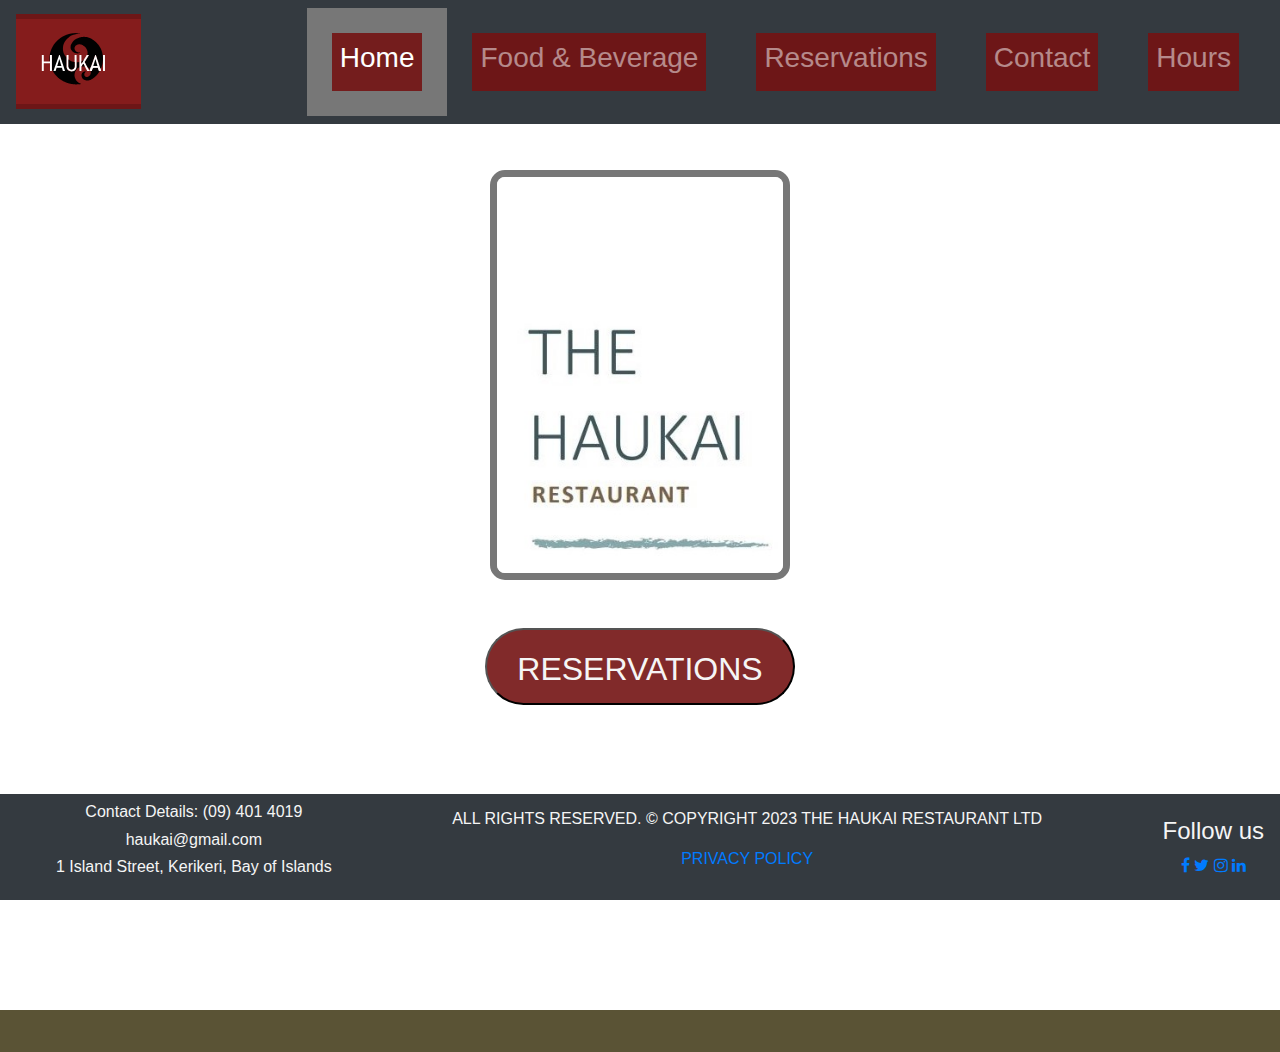
==== index.html @ 289812c7 "adding comments" ====
<!DOCTYPE html>
<html lang="en">

<head>
    <title>Homepage</title>
    <meta charset="utf-8">
    <meta name="viewport" content="width=device-width, initial-scale=1.0">

    <link rel="stylesheet" href="https://cdn.jsdelivr.net/npm/bootstrap@4.6.2/dist/css/bootstrap.min.css">
    <script src="https://cdn.jsdelivr.net/npm/jquery@3.7.1/dist/jquery.slim.min.js"></script>
    <script src="https://cdn.jsdelivr.net/npm/popper.js@1.16.1/dist/umd/popper.min.js"></script>
    <script src="https://cdn.jsdelivr.net/npm/bootstrap@4.6.2/dist/js/bootstrap.bundle.min.js"></script>
    <link rel="stylesheet" href="https://cdnjs.cloudflare.com/ajax/libs/font-awesome/4.7.0/css/font-awesome.min.css">
    <link rel="stylesheet" href="css/my-css.css">
</head>

<body>
    <!--  Header that is viewed across all pages of the website  -->
    <header class="header">
        <!--  Navigational content  -->
        <div class="flex-container">
            <!--  A horizontal navigation bar that is replaced by a hamburger menu for mobile devices  -->
            <nav class="navbar navbar-expand-sm bg-dark navbar-dark fixed-top">
                <a id="logo" href="index.html" class="navbar-brand"><img src="images/logo.svg" height="85" width="125" alt="Haukai Logo"></a>
                <button class="navbar-toggler" type="button" data-toggle="collapse" data-target="#collapsibleNavbar">  <!--*-->
                    <span class="navbar-toggler-icon"></span>
                </button>
                <div class="collapse navbar-collapse" id="collapsibleNavbar">
                    <!-- Navigational List  -->
                    <ul class="navbar-nav">
                        <li class="active">
                            <a class="nav-link" href="index.html">
                                <h3>Home</h3>
                            </a>
                        </li>
                        <li class="nav-item">
                            <a class="nav-link" href="food&bev.html">
                                <h3>Food & Beverage</h3>
                            </a>
                        </li>
                        <li class="nav-item">
                            <a class="nav-link" href="reservations.html">
                                <h3>Reservations</h3>
                            </a>
                        </li>
                        <li class="nav-item">
                            <a class="nav-link" href="contact.html">
                                <h3>Contact</h3>
                            </a>
                        </li>
                        <li class="nav-item">
                            <a class="nav-link" href="hours.html">
                                <h3>Hours</h3>
                            </a>
                        </li>
                    </ul>
                </div>
            </nav>
        </div>
    </header>

    <!--  Main content for the Title Page  -->
    <main class="title-page">

        <div class="company-name">
            <img src="images/Haukai.jpg" alt="Haukai Restaurant">
        </div>
        <br><br>
        <!--  Reservation button which links to reservation page  -->
        <button class="cta_button" type="button" onclick="location.href='reservations.html'">RESERVATIONS</button>
            

    </main>

    <!--  Footer that is viewed across all pages of the website  -->
    <footer class="footer">
        <div class="flex-container">
            <!--  A horizontal navigation bar that is responsive for mobile devices  -->
            <nav class="navbar navbar-expand-sm fixed-bottom bg-dark navbar-dark">

                <div class="footer-col">
                    <!-- Contact section of the footer  -->
                    <ul id="contact-details">
                        <li>
                            <h6>Contact Details: (09) 401 4019</h6>
                        </li>
                        <li>
                            <h6>haukai@gmail.com</h6>
                        </li>
                        <li>
                            <h6>1 Island Street, Kerikeri, Bay of Islands</h6>
                        </li>
                    </ul>
                </div>
                <div class="footer-col">
                    <!--  Copyright section of the footer  -->
                    <div id="copyright">
                        <p>ALL RIGHTS RESERVED. &copy; COPYRIGHT 2023 THE HAUKAI RESTAURANT LTD</p>
                        <a href="privacy.pdf">
                            <p title="Click to see the privacy policy">PRIVACY POLICY</p>
                        </a>
                    </div>
                </div>
                <div class="footer-col">
                    <!--  Social media section of the footer  -->
                    <div id="social-media">
                        <h4>Follow us</h4>
                        <div class="social-links"></div>
                        <a href="#"><i class="fa fa-facebook" aria-hidden="true"></i></a>
                        <a href="#"><i class="fa fa-twitter" aria-hidden="true"></i></a>
                        <a href="#"><i class="fa fa-instagram" aria-hidden="true"></i></a>
                        <a href="#"><i class="fa fa-linkedin" aria-hidden="true"></i></a>
                    </div>
                </div>

            </nav>

        </div>
    </footer>


</body>

</html>
---- css/my-css.css ----
* {
    box-sizing: border-box;
}

/*  Header Logo  */
#logo {
    a:hover{
    padding:none;
    color:transparent;
   }
}

/* Link status*/
header a:link{
    color: black;
    background-color: rgba(115, 19, 19, 0.9);
    
}

/*  active Link  */
.active {
    background-color:#777;
}

/* body element across all pages  */
body {
    font-family: 'Trebuchet MS', 'Lucida Sans Unicode', 'Lucida Grande', 'Lucida Sans', Arial, sans-serif;
}

/*  header element across all pages  */
header {
    width: 100%;

}

/*  Collapsible Navigation Bar  */
#collapsibleNavbar {
    justify-content: right;

}

/*  Header list  */
header li {
    padding: 25px;
    
}

/*  header image  */
header img {
    padding-top: 0;
    border: none;
}

/*  main element  */
main {
    width: auto;
    height: 900px;
    padding-top: 10px;
    margin-top: 80px;
}

/*  home page  */
.title-page {
    background-image: url("/BIT607-Haukai/images/background.jpg");
    max-width: 100%;
    background-size: cover;
    background-repeat: no-repeat;
}

/*  company name image  */
.company-name {
    display: flex;
    height: 460px;
    width: 320px;
    justify-content: center;
    padding-top: 50px;
    margin-left: auto;
    margin-right: auto;

    img {
        border: 7px solid #777;
        border-radius: 15px;
    }
}

/*  call to action button  */
.cta_button {
    display: flex;
    padding: 15px 30px 10px 30px;
    border-radius: 50px;
    text-decoration: none;
    justify-content: center;
    align-items: center;
    margin: auto;
    background-color: rgba(115, 19, 19, 0.9);
    color: whitesmoke;
    font-size: 2em;
}

/*  footer  */
footer {
    width: 100%;
    flex-wrap: wrap;
    background-color: rgb(90, 83, 53);
    padding: 5px 7px 5px 7px;
    color: whitesmoke;
    padding-top:7px;
    
}

/*  navigation bar  */
.navbar {
    width: 100%;  
    justify-content: space-between;
    text-align: center;
}

/*  contact details  */
#contact-details {
    list-style-type: none;
}

/*  food & beverage page  */
.food-beverage {
    margin-top: 80px;
    margin-bottom: 50px;
    overflow: scroll;
    background-image: url("/BIT607-Haukai/images/kawakawa_bw.jpg");
    background-size: cover;
    background-repeat: no-repeat;
    h1 {
        background-color: #777;
    }
}

/*  images  */
div.image{
    width: 15%;
    float: left;
}

/*  items  */
div.item{
    width: 85%;
    overflow:auto;
}

/*  amount  */
div.amount{
    width:15%;
    float: right;
}

img {
    border: #777 solid 1px;
}

/* menu tab content  */
.tab-content {
    max-width: 100%; 
    margin-left: 1%;
    margin-right: 1%;
    h2 {
        color: rgb(97, 11, 11);
    }

}

/*  menu tabs  */
#myTab {
    margin-top: 28px;
    background-color: #c5c4c4;
    font-size: x-large;
    a:link {
        color: rgb(97, 11, 11);
    }
    a:hover {
        background-color:#929ec9;
    }
}

/*  beverage titles  */
#beverages h3 {
    color: rgb(97, 11, 11);

}

/*  contact details list  */
ul#contact_details {
    list-style-type: none;
}

/*  reservations layout  */
.reservations {
    display: flex;
    flex-wrap: wrap;
    flex-direction: row;
    background-color: rgb(90, 83, 53);
    margin-top: 80px;
}

/*  contact page  */
.contact-page {
    background-image: url("/BIT607-Haukai/images/weaving.jpg");
    background-size: cover;
    background-repeat: no-repeat;
    margin-bottom: 40px;
}

/*  container layout  */
.container {
    display: flex;
    flex-wrap: wrap;
    flex-direction: row;
    margin-top: 90px;
    padding: 30px;
    background-color: #ebeff1;
    border: #777 solid 3px;
}

/*  contact page container  */
#contact-container {
    background-color: #7e7805;
}

/* hours page layout  */
.hours-page{
    background-color: rgba(105, 123, 130, 0.67);
    margin-bottom: 20px;
}

/*  flex-container  */
.flex-container {
    display: flex;
    flex-wrap: wrap;
    flex-direction: row;
    margin-top: 30px;
}

/*  hours layout  */
.hours {
    display: flex;
    flex-direction: column;
    background-color: #f5f5f5;
    padding: 10px;
    border:#777 solid 2px;
    border-radius: 5px;
}

/* picture */
.picture {
    margin-left: auto;
    margin-right: auto;
}

/*  waiata embedded video  */
.waiata {
    padding-left: 45px;
}

/*  google form  */
.google-form {
    margin-bottom: 200px;
    overflow: scroll;
    max-width: 650;
}

/*  google map  */
#google-map {
    max-width: 100%;
}

/*  responsive layout  */
@media screen and (max-width:600px) {
    h1 {
        font-size: 1.2em;
    }

    h2 {
        font-size: 1.5em;
    }

    h3,
    h4,
    h5,
    h6 {
        font-size: 1em;
    }
}

@media (max-width: 600px) {
    .flex-container {
        flex-direction: column;
        flex-wrap: wrap;
    }
}

@media screen and (max-width:600px) {
    .column {
        width: 100%;
    }
}

@media only screen and (max-width:600px) {
    #copyright {
        display: none;
    }

    .reservations .company-name {
        display: none;
    }

    .reservations .picture {
        display: none;
    }

    .hours-page .company-name {
        display: none;
    }

    .contact-page .company-name {
        display: none;
    }

    .responsiveCal {
        position: relative;
        padding-bottom: 75%;
        height: 0;
        overflow: hidden;
    
    }

    .responsiveCal iframe {
        position: absolute; 
        top: 0; 
        left: 0; 
        width: 100%; 
        height: 100%;
    }
}
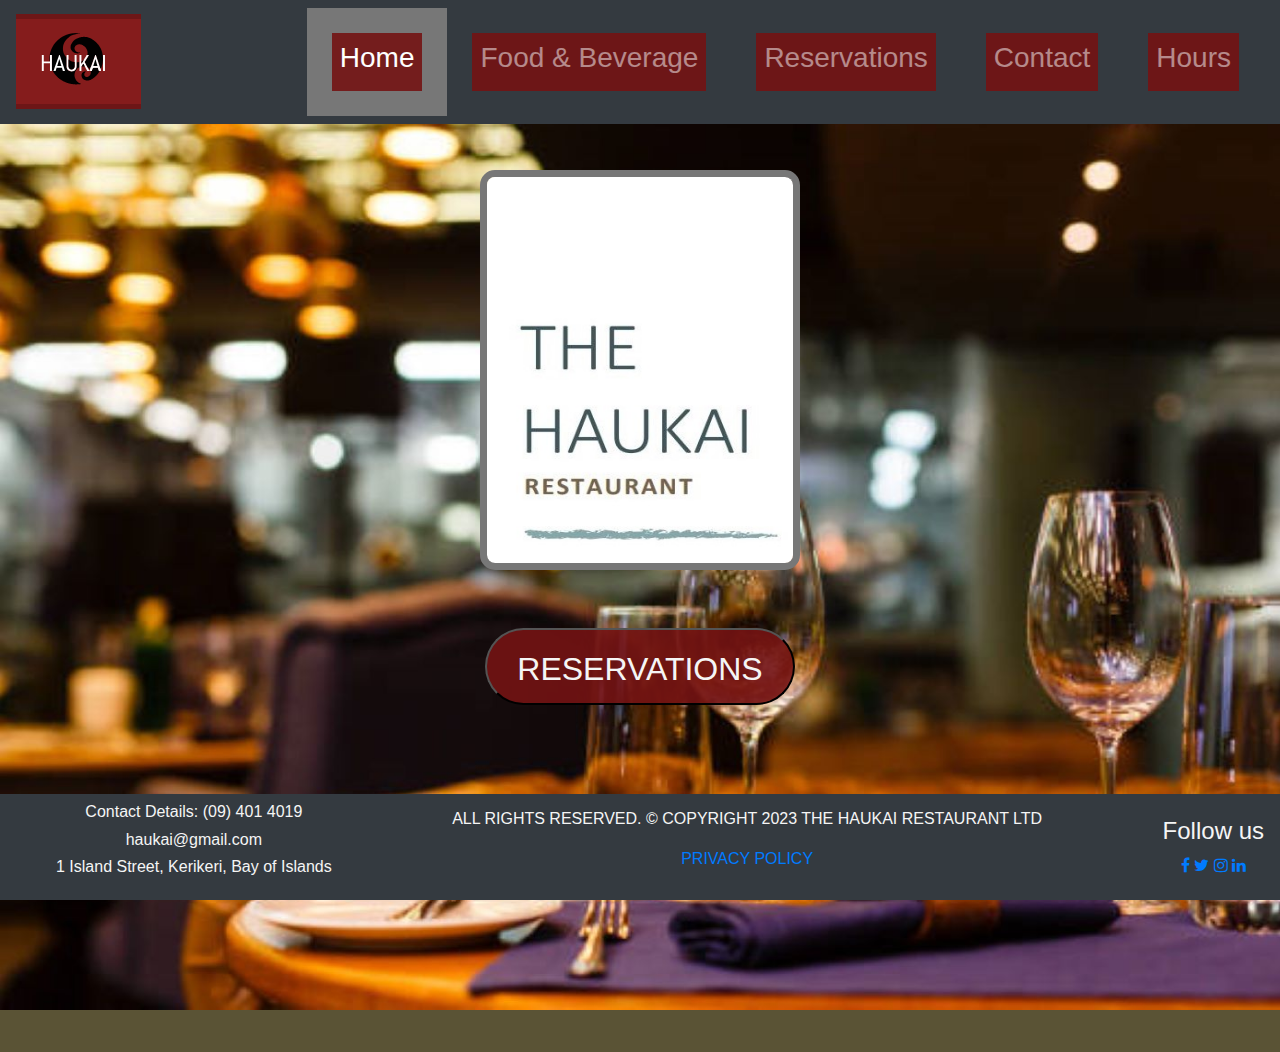
==== commit 206dfd21: "reinstall deleted files" ====
--- a/index.html
+++ b/index.html
@@ -21,7 +21,7 @@
         <div class="flex-container">
             <!--  A horizontal navigation bar that is replaced by a hamburger menu for mobile devices  -->
             <nav class="navbar navbar-expand-sm bg-dark navbar-dark fixed-top">
-                <a id="logo" href="index.html" class="navbar-brand"><img src="images/logo.svg" height="85" width="125" alt="Haukai Logo"></a>
+                <a href="index.html" class="navbar-brand"><img src="/images/logo.svg" height="85" width="125" alt="Haukai Logo"></a>
                 <button class="navbar-toggler" type="button" data-toggle="collapse" data-target="#collapsibleNavbar">  <!--*-->
                     <span class="navbar-toggler-icon"></span>
                 </button>
@@ -63,7 +63,7 @@
     <main class="title-page">
 
         <div class="company-name">
-            <img src="images/Haukai.jpg" alt="Haukai Restaurant">
+            <img src="images/Haukai.jpg" width="350" height="400" alt="Haukai Restaurant">
         </div>
         <br><br>
         <!--  Reservation button which links to reservation page  -->
--- a/css/my-css.css
+++ b/css/my-css.css
@@ -1,14 +1,6 @@
 
 * {
     box-sizing: border-box;
-}
-
-/*  Header Logo  */
-#logo {
-    a:hover{
-    padding:none;
-    color:transparent;
-   }
 }
 
 /* Link status*/
@@ -62,7 +54,7 @@
 
 /*  home page  */
 .title-page {
-    background-image: url("/BIT607-Haukai/images/background.jpg");
+    background-image: url("/images/background.jpg");
     max-width: 100%;
     background-size: cover;
     background-repeat: no-repeat;
@@ -77,11 +69,11 @@
     padding-top: 50px;
     margin-left: auto;
     margin-right: auto;
-
-    img {
-        border: 7px solid #777;
-        border-radius: 15px;
-    }
+}
+
+.company-name img {
+    border: 7px solid #777;
+    border-radius: 15px;
 }
 
 /*  call to action button  */
@@ -126,12 +118,13 @@
     margin-top: 80px;
     margin-bottom: 50px;
     overflow: scroll;
-    background-image: url("/BIT607-Haukai/images/kawakawa_bw.jpg");
+    background-image: url("/images/kawakawa_bw.jpg");
     background-size: cover;
     background-repeat: no-repeat;
-    h1 {
-        background-color: #777;
-    }
+}
+
+.food-beverage h1{
+    background-color: #777;
 }
 
 /*  images  */
@@ -161,10 +154,10 @@
     max-width: 100%; 
     margin-left: 1%;
     margin-right: 1%;
-    h2 {
-        color: rgb(97, 11, 11);
-    }
-
+}
+
+.tab-content h2 {
+    color: rgb(97, 11, 11);
 }
 
 /*  menu tabs  */
@@ -172,12 +165,14 @@
     margin-top: 28px;
     background-color: #c5c4c4;
     font-size: x-large;
-    a:link {
-        color: rgb(97, 11, 11);
-    }
-    a:hover {
-        background-color:#929ec9;
-    }
+}
+
+#myTab all:link {
+    color:rgb(97, 11, 11);
+}
+
+#myTab all:hover {
+    background-color: #fa1212;
 }
 
 /*  beverage titles  */
@@ -202,7 +197,7 @@
 
 /*  contact page  */
 .contact-page {
-    background-image: url("/BIT607-Haukai/images/weaving.jpg");
+    background-image: url("/images/weaving.jpg");
     background-size: cover;
     background-repeat: no-repeat;
     margin-bottom: 40px;
@@ -252,6 +247,7 @@
 .picture {
     margin-left: auto;
     margin-right: auto;
+    padding-top:3%;
 }
 
 /*  waiata embedded video  */
@@ -263,7 +259,7 @@
 .google-form {
     margin-bottom: 200px;
     overflow: scroll;
-    max-width: 650;
+   
 }
 
 /*  google map  */
@@ -305,6 +301,11 @@
 @media only screen and (max-width:600px) {
     #copyright {
         display: none;
+    }
+
+    .title-page .img{
+        width: 30%;
+        height: 30%
     }
 
     .reservations .company-name {
@@ -338,4 +339,9 @@
         width: 100%; 
         height: 100%;
     }
+
+    .container .image{
+        display: none;
+    }
+
 }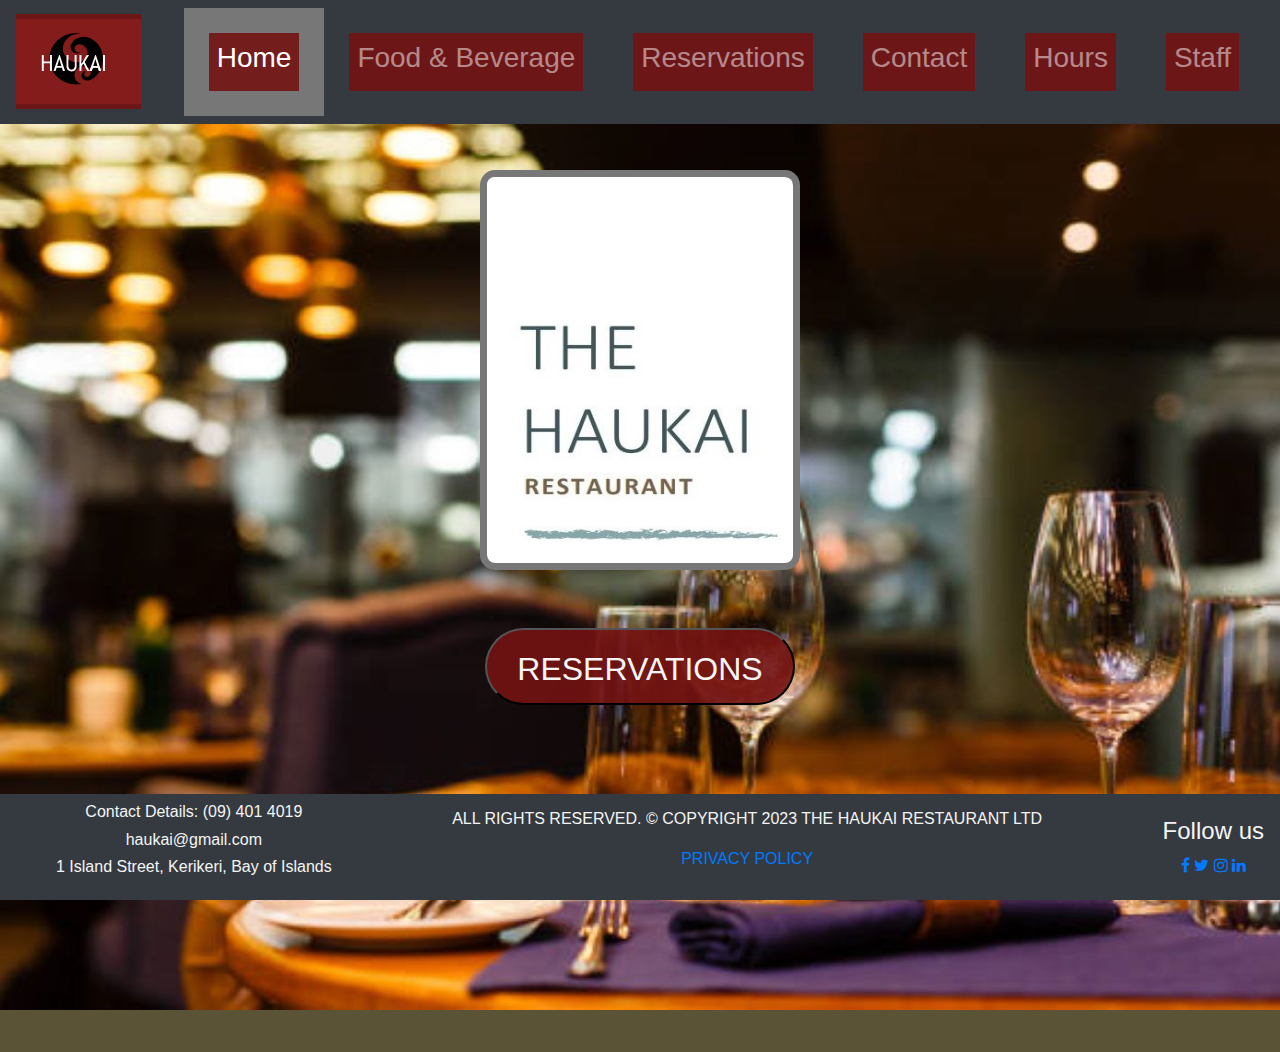
==== commit b3c95ae5: "add staff page" ====
--- a/index.html
+++ b/index.html
@@ -21,7 +21,7 @@
         <div class="flex-container">
             <!--  A horizontal navigation bar that is replaced by a hamburger menu for mobile devices  -->
             <nav class="navbar navbar-expand-sm bg-dark navbar-dark fixed-top">
-                <a href="index.html" class="navbar-brand"><img src="/images/logo.svg" height="85" width="125" alt="Haukai Logo"></a>
+                <a id="logo" href="index.html" class="navbar-brand"><img src="images/logo.svg" height="85" width="125" alt="Haukai Logo"></a>
                 <button class="navbar-toggler" type="button" data-toggle="collapse" data-target="#collapsibleNavbar">  <!--*-->
                     <span class="navbar-toggler-icon"></span>
                 </button>
@@ -51,6 +51,11 @@
                         <li class="nav-item">
                             <a class="nav-link" href="hours.html">
                                 <h3>Hours</h3>
+                            </a>
+                        </li>
+                        <li class="nav-item">
+                            <a class="nav-link" href="staff.html">
+                                <h3>Staff</h3>
                             </a>
                         </li>
                     </ul>
--- a/css/my-css.css
+++ b/css/my-css.css
@@ -344,4 +344,7 @@
         display: none;
     }
 
-}+    #logo {
+        display:contents;
+    }
+}
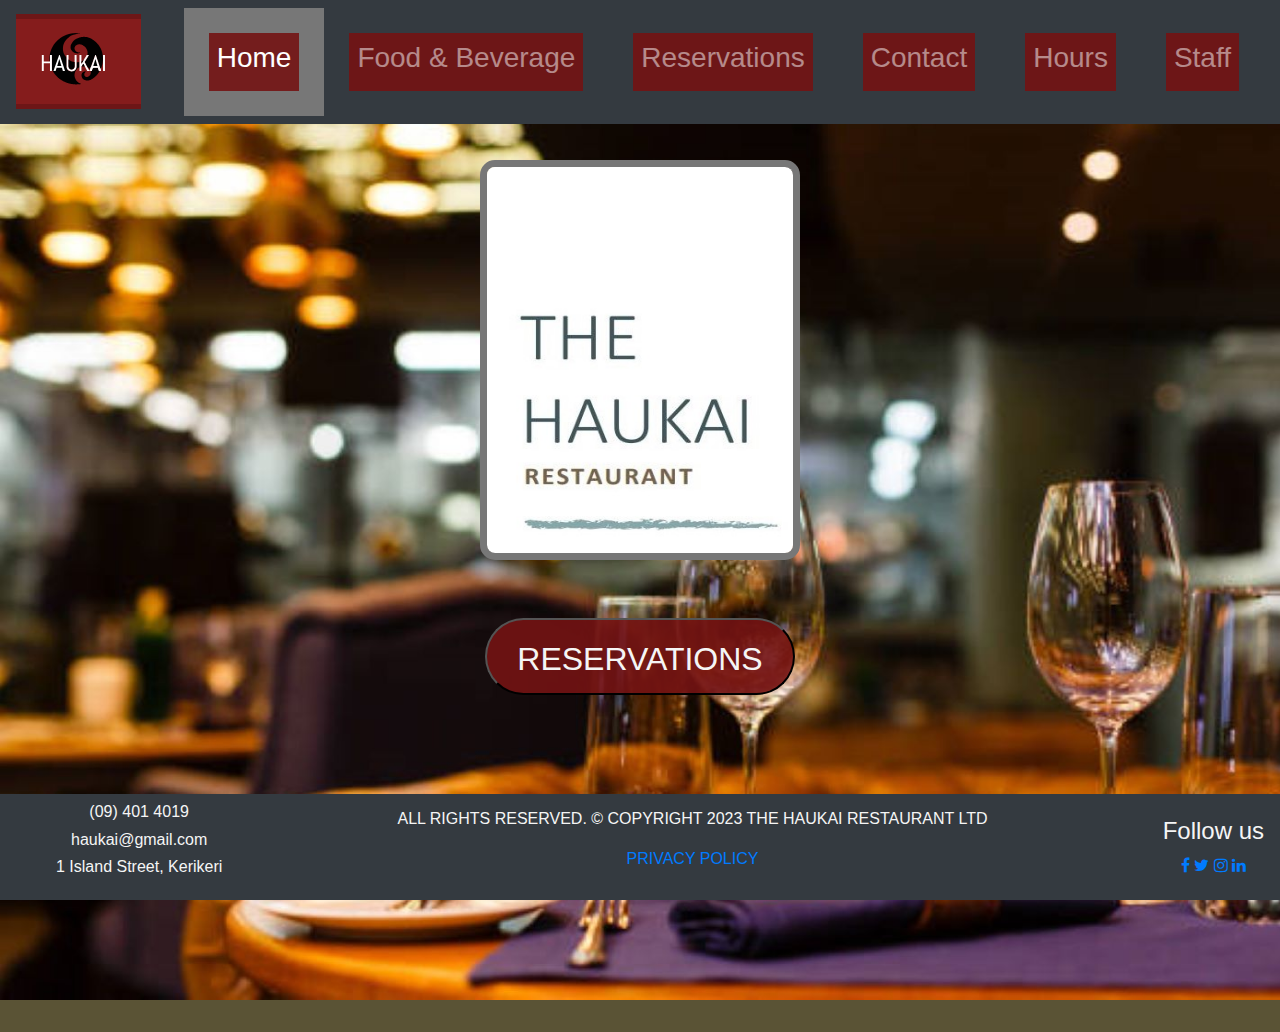
==== commit b72ebd29: "final touches" ====
--- a/index.html
+++ b/index.html
@@ -2,16 +2,28 @@
 <html lang="en">
 
 <head>
-    <title>Homepage</title>
-    <meta charset="utf-8">
+    <meta http-equiv="Content-Type" content="text/html; charset=utf-8">
     <meta name="viewport" content="width=device-width, initial-scale=1.0">
-
+    <title>Haukai Restaurant Kerikeri</title>
+    <meta name="description" content="Haukai Restaurant offers fine dinning specialises in Maori Cuisine, in Kerikeri,Bay of Islands.
+     Enjoy our dinner menu, make reservations, opening hours">
+    <meta name="keywords" content="Haukai Restaurant, Kerikeri, Bay of Islands, food, local cuisine, maori cuisine, indigenous, dining out">
     <link rel="stylesheet" href="https://cdn.jsdelivr.net/npm/bootstrap@4.6.2/dist/css/bootstrap.min.css">
     <script src="https://cdn.jsdelivr.net/npm/jquery@3.7.1/dist/jquery.slim.min.js"></script>
     <script src="https://cdn.jsdelivr.net/npm/popper.js@1.16.1/dist/umd/popper.min.js"></script>
     <script src="https://cdn.jsdelivr.net/npm/bootstrap@4.6.2/dist/js/bootstrap.bundle.min.js"></script>
     <link rel="stylesheet" href="https://cdnjs.cloudflare.com/ajax/libs/font-awesome/4.7.0/css/font-awesome.min.css">
+    <!-- Link to external CSS file -->
     <link rel="stylesheet" href="css/my-css.css">
+    <!-- Global Site Tag (gtag.js)  Google Analytics -->
+    <script async src="https://www.googletagmanager.com/gtag/js?id=G-GR3KXPJMG3"></script>
+    <script>
+        window.dataLayer = window.dataLayer || [];
+        function gtag() { dataLayer.push(arguments); }
+        gtag('js', new Date());
+        
+        gtag('config', 'G-GR3KXPJMG3');
+    </script>
 </head>
 
 <body>
@@ -54,7 +66,7 @@
                             </a>
                         </li>
                         <li class="nav-item">
-                            <a class="nav-link" href="staff.html">
+                            <a class="nav-link" href="/private/staff.html">
                                 <h3>Staff</h3>
                             </a>
                         </li>
@@ -87,13 +99,13 @@
                     <!-- Contact section of the footer  -->
                     <ul id="contact-details">
                         <li>
-                            <h6>Contact Details: (09) 401 4019</h6>
+                            <h6>(09) 401 4019</h6>
                         </li>
                         <li>
                             <h6>haukai@gmail.com</h6>
                         </li>
                         <li>
-                            <h6>1 Island Street, Kerikeri, Bay of Islands</h6>
+                            <h6>1 Island Street, Kerikeri</h6>
                         </li>
                     </ul>
                 </div>
--- a/css/my-css.css
+++ b/css/my-css.css
@@ -1,4 +1,4 @@
-
+/*  Global Styles  */
 * {
     box-sizing: border-box;
 }
@@ -6,13 +6,7 @@
 /* Link status*/
 header a:link{
     color: black;
-    background-color: rgba(115, 19, 19, 0.9);
-    
-}
-
-/*  active Link  */
-.active {
-    background-color:#777;
+    background-color: rgba(115, 19, 19, 0.9);   
 }
 
 /* body element across all pages  */
@@ -23,19 +17,11 @@
 /*  header element across all pages  */
 header {
     width: 100%;
-
-}
-
-/*  Collapsible Navigation Bar  */
-#collapsibleNavbar {
-    justify-content: right;
-
 }
 
 /*  Header list  */
 header li {
     padding: 25px;
-    
 }
 
 /*  header image  */
@@ -50,6 +36,26 @@
     height: 900px;
     padding-top: 10px;
     margin-top: 80px;
+}
+
+/*  footer  */
+footer {
+    width: 100%;
+    flex-wrap: wrap;
+    background-color: rgb(90, 83, 53);
+    padding: 5px 7px 5px 7px;
+    color: whitesmoke;
+    padding-top: 7px;
+}
+
+/*  Collapsible Navigation Bar  */
+#collapsibleNavbar {
+    justify-content: right;
+}
+
+/*  active Link  */
+.active {
+    background-color: #777;
 }
 
 /*  home page  */
@@ -90,17 +96,6 @@
     font-size: 2em;
 }
 
-/*  footer  */
-footer {
-    width: 100%;
-    flex-wrap: wrap;
-    background-color: rgb(90, 83, 53);
-    padding: 5px 7px 5px 7px;
-    color: whitesmoke;
-    padding-top:7px;
-    
-}
-
 /*  navigation bar  */
 .navbar {
     width: 100%;  
@@ -123,6 +118,7 @@
     background-repeat: no-repeat;
 }
 
+/* food & beverage page heading1 */
 .food-beverage h1{
     background-color: #777;
 }
@@ -145,6 +141,7 @@
     float: right;
 }
 
+/* image border */
 img {
     border: #777 solid 1px;
 }
@@ -156,6 +153,7 @@
     margin-right: 1%;
 }
 
+/* tab conten heading2  */
 .tab-content h2 {
     color: rgb(97, 11, 11);
 }
@@ -220,9 +218,16 @@
 }
 
 /* hours page layout  */
-.hours-page{
+.hours-page {
     background-color: rgba(105, 123, 130, 0.67);
-    margin-bottom: 20px;
+}
+
+/* hours page container  */
+#hours-container{
+    display: flex;
+    flex-wrap: wrap;
+    flex-direction: row;
+    padding: 30px;    
 }
 
 /*  flex-container  */
@@ -230,17 +235,40 @@
     display: flex;
     flex-wrap: wrap;
     flex-direction: row;
-    margin-top: 30px;
-}
-
-/*  hours layout  */
-.hours {
+    margin-top: 20px;
+}
+
+/*  hours & contact layout  */
+.hours,
+.contact {
     display: flex;
     flex-direction: column;
     background-color: #f5f5f5;
     padding: 10px;
+    margin-top: 5px;
+    margin-bottom: 5px;
     border:#777 solid 2px;
     border-radius: 5px;
+}
+
+/*  hours page hour element  */
+.hours-page .hours {
+    width: 800px;
+}
+
+/*  waiata responsive frame  */
+#waiata {
+    margin: 2%;
+    width: 100%;
+}
+
+/*  hours page company name  */
+.hours-page .company-name {
+    display: flex;
+    justify-content: center;
+    padding-top: 20%;
+    margin-left: auto;
+    margin-right: auto;
 }
 
 /* picture */
@@ -251,8 +279,12 @@
 }
 
 /*  waiata embedded video  */
-.waiata {
-    padding-left: 45px;
+.hours-container .waiata {
+    display:flex;
+    justify-content: left;
+    margin-left: 10px;
+    margin-right: auto;
+    padding-top: 1%;
 }
 
 /*  google form  */
@@ -267,6 +299,13 @@
     max-width: 100%;
 }
 
+/*  staff page  */
+.staff-page {
+    background-color: rgba(120, 95, 95, 0.314);
+    padding-left: 33%;
+}
+
+
 /*  responsive layout  */
 @media screen and (max-width:600px) {
     h1 {
@@ -289,16 +328,12 @@
     .flex-container {
         flex-direction: column;
         flex-wrap: wrap;
-    }
-}
-
-@media screen and (max-width:600px) {
-    .column {
-        width: 100%;
+        margin-top: 5%;
     }
 }
 
 @media only screen and (max-width:600px) {
+
     #copyright {
         display: none;
     }
@@ -315,24 +350,46 @@
     .reservations .picture {
         display: none;
     }
-
-    .hours-page .company-name {
-        display: none;
+    
+    .contact-page {
+        margin-top: 0%;
+    }
+
+    .contact-page .hours {
+        display: flex;
+        flex-direction: row;
+        padding: 2px;
+        margin-top: 0%;
+        margin-bottom: 10px;
+    }
+
+    .staff-page {
+        padding-left: 0;
+    }
+    
+    #contact-container {
+        background-color:transparent;
+        border: none;
+        border: none;
     }
 
     .contact-page .company-name {
         display: none;
     }
 
-    .responsiveCal {
+    .responsiveFrame {
         position: relative;
-        padding-bottom: 75%;
-        height: 0;
-        overflow: hidden;
-    
-    }
-
-    .responsiveCal iframe {
+        padding-top: 20%;
+        margin-top: 0%;
+        width: 100%;
+        overflow: hidden;   
+    }
+
+    .staff-page .responsiveFrame{
+        height: 150%;
+    }
+
+    .responsiveFrame iframe {
         position: absolute; 
         top: 0; 
         left: 0; 
@@ -340,6 +397,32 @@
         height: 100%;
     }
 
+    .hours-page .company-name {
+        display: none;
+    }
+
+    #hours-container {
+        display: flex;
+        flex-direction: column;
+        flex-wrap: nowrap;
+        padding: 5px;
+        width: 80%;
+    }
+
+    #waiata {
+      height: 120%;  
+    }
+
+    .hours-page .hours {
+        margin-top: 25%;
+        max-width: 100%;
+    }
+   
+    .calendar .responsiveFrame{
+        margin-top: 10%;
+        padding-top: 100%;   
+    }
+
     .container .image{
         display: none;
     }
